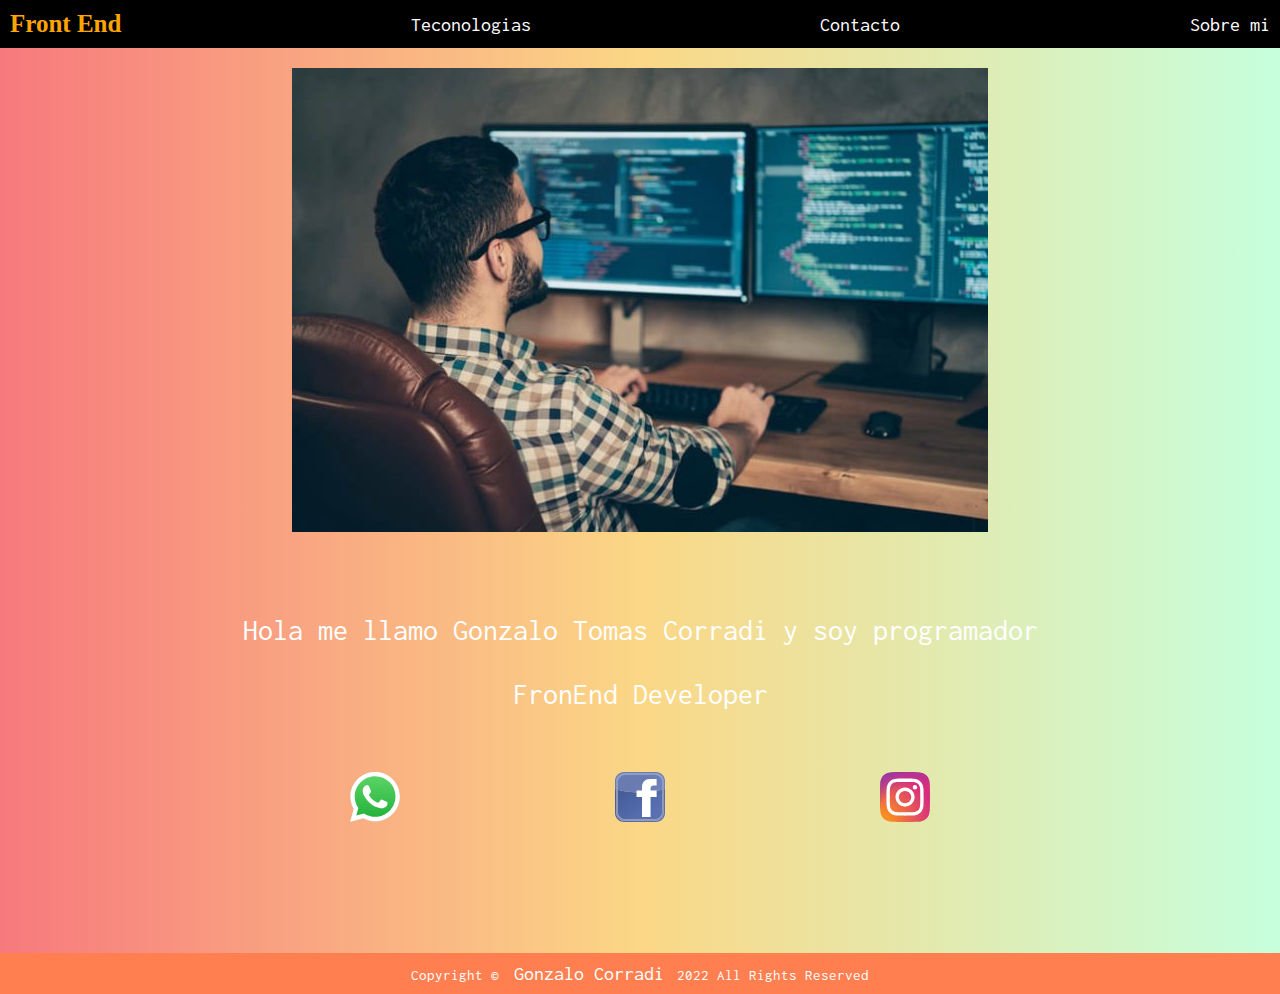
==== SobreMi.html @ 1e490bf4 "COMMIT" ====
<!DOCTYPE html>
<html lang="en">
<head>
    <meta charset="UTF-8">
    <meta http-equiv="X-UA-Compatible" content="IE=edge">
    <meta name="viewport" content="width=device-width, initial-scale=1.0">
    <title>Sobre Mi</title>
    
    <link rel="stylesheet" href="styles.css">

    <link rel="preconnect" href="https://fonts.googleapis.com">
    <link rel="preconnect" href="https://fonts.gstatic.com" crossorigin>
    <link href="https://fonts.googleapis.com/css2?family=Inconsolata:wght@200&display=swap" rel="stylesheet">

</head>
<body>
    
    <header>
        <div class="contenedor contenedor-header">
            <nav class= "navegacion">
                <a id="frontEnd" href="index.html">Front End</a>
                <a href="#">Teconologias</a>
                <a href="#">Contacto</a>
                <a href="#">Sobre mi</a>
            </nav>
        </div>
    </header>
<section>
        <div class="contenedor programador">
            <div id="sobreMi">
                <img src="img/programador.jpg" alt="Imagen programador">
            </div>
            <div id="parrafo">
                <p>Hola me llamo Gonzalo Tomas Corradi y soy programador <br><br> <span></span>FronEnd Developer</p>
                <br>
                <div id="logos-redes">
                    <div>
                        <img class="logos-redes" src="img/whatsapp.svg" alt="Whatsapp"> 
                        <a class="enlace" href="https://api.whatsapp.com/send?phone=3547521873"></a>
                    </div>  
                    <div>
                        <img class="logos-redes" src="img/facebook.svg" alt="Facebook">
                        <a class="enlace" href="https://www.facebook.com/gonzalo.corradi.1"></a>
                    </div>
                    <div>
                        <img class="logos-redes" src="img/instagram.svg" alt="Instagram">
                        <a class="enlace" href="https://z-p15.www.instagram.com/gonzalocorradi/"></a>
                    </div>
                </div>
            </div>
        </div>
    </section>
    
    <footer>
        <div>
            <p class="copy">Copyright &copy;<a href="https://github.com/GonzaloCorrad1?tab=repositories"> Gonzalo Corradi</a> 2022 All Rights Reserved</p>
        </div>
    </footer>
</body>
</html>
---- styles.css ----
/*Estilos Globales*/

:root {
    --tituloPagina: "Parisienne", cursive;
    --naranja: orange;
    --blanco: white;
    --negro: black;
    --fuenteSecundaria: 'Inconsolata', monospace;
    scroll-behavior: smooth;
}

html{
    font-size: 62.5%; 
    box-sizing: border-box;
}

body, html{
    margin: 0;
    padding: 0;
    font-family: var(--fuenteSecundaria);
    background: #C6FFDD;  
    background: -webkit-linear-gradient(to right, #f7797d, #FBD786, #C6FFDD);  
    background: linear-gradient(to right, #f7797d, #FBD786, #C6FFDD); 
}

*, :before, *:after{
    box-sizing: inherit;
}


/*Estilos Navegacion*/
@media (max-widht: 400px){
    .navegacion {
        height: auto;
        background-color: var(--negro);
        display: flex;
        flex-direction: column;
        justify-content: space-between;
        align-items: center;
        padding: 1rem;
    }
}

.navegacion{
    height: auto;
    background-color: var(--negro);
    display: flex;
    justify-content: space-between;
    align-items: center;
}

.navegacion a{
    margin: 0- 3rem;
    padding: 1rem;
    text-decoration: none;
    color: var(--blanco);
}

.navegacion a:hover{
    cursor: pointer;
    color: var(--naranja);

}

#frontEnd{
    padding: 1rem;
    font-family: var(--tituloPagina);
    color: var(--naranja);
    font-weight: bold;
    font-size: 2.5rem;
}

a{
    padding: 0.5rem;
    font-size: 2rem;

}

/* Main */

.fondo {
    background-image: url(img/programer.jpg);
    background-position: center;
    background-repeat: no-repeat;
    background-size: cover;
    width: 100%;
    height: 100vh;
}


.tecnologias p {
    text-align: center;
    color: var(--blanco);
    font-size: 3rem;
}

 .contenedor-imagenes{
    display: grid;
    flex-direction: column;
    grid-template-columns: repeat(3, 1fr);
    padding: 10rem 2rem;
    text-align: center;
 }

.logos .lenguaje {
    width: 10rem;
    height: 10rem;
}

.logos p{
    font-size: 2rem;
    color: var(--blanco);
}

/*Formulario de Contacto*/
.titulo{
    margin: 2rem;
    text-align: center;
    font-size: 4rem;
}

.contacto{
    color: var(--blanco);
    border-top: 1px solid var(--negro);
    border-radius: 6px;
    padding: 5rem 2rem;
    font-size: 2.5rem;
}

.contacto label{
    display: block;
    font-weight: bold;
}

.contacto div{
    text-align: center;
    margin-bottom: 2rem;
}


.contacto input[type='text'], .contacto textarea{
    background: #C6FFDD;  
    background: -webkit-linear-gradient(to right, #f7797d, #FBD786, #C6FFDD);  
    background: linear-gradient(to right, #f7797d, #FBD786, #C6FFDD); 

    padding: 1rem 1rem;
    width: 40rem;
    border: 1px solid coral;
    margin: 1rem 0;
}

.contacto input[type='text']:focus, .contacto textarea:focus{
    outline: none;
    box-shadow: 0 0 0 5px crimson;
}

.contacto input[type='submit']:hover{
    cursor: pointer;
    color: aqua;
}

.contacto input[type='submit']{
    border: 1px solid gray;
    padding: 8px 16px;
    border-radius: 20px;
    font-weight: bold;
    font-size: 2rem;    
}

/*Footer*/

div .copy{
    margin-bottom: 0%;
    background-color: coral;
    color: var(--blanco);
    font-size: 1.5rem;
    padding: 1rem;
    text-align: center;
}

.copy a{
    text-decoration: none;
    color: var(--blanco);
}

.copy a:hover {
    color: var(--naranja);
}



/*Sobre Mi*/

.programador {
    padding-top: 2rem;
    height: auto;
    display: flex;
    flex-direction: column;
    align-items: center;
    text-align: center;
}

#parrafo{
    padding: 5rem;
    font-size: 3rem;
    color: var(--blanco);
}

#parrafo span{
    color: var(--negro);
    font: bold;
}

/*Logos redes*/

.logos-redes {
    height: 5rem;
    width: 5rem;
    margin: 0 auto;
}

#logos-redes{
    display: grid;
    flex-direction: column;
    grid-template-columns: repeat(3, 1fr);
    margin-bottom: 5rem;
    align-items: center;
}

.enlace{
    text-decoration: none;
    color: var(--negro);
    display: flex;
    cursor: pointer;
    justify-content: center;
}

.enlace:hover {
    color: var(--naranja);
}
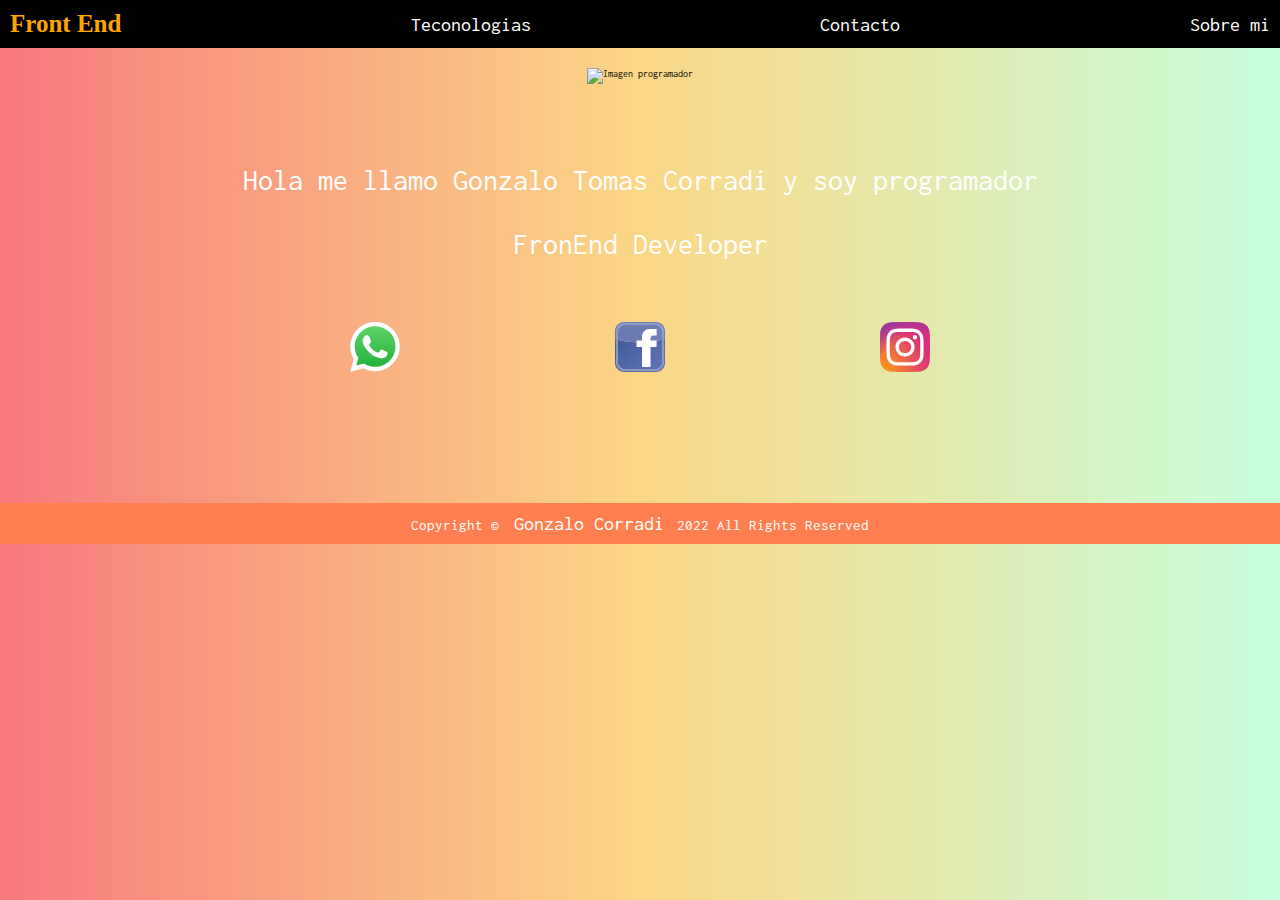
==== commit 900d25bc: "COMMIT2" ====
--- a/SobreMi.html
+++ b/SobreMi.html
@@ -28,7 +28,7 @@
 <section>
         <div class="contenedor programador">
             <div id="sobreMi">
-                <img src="img/programador.jpg" alt="Imagen programador">
+                <img src="img/yo.jpeg" alt="Imagen programador">
             </div>
             <div id="parrafo">
                 <p>Hola me llamo Gonzalo Tomas Corradi y soy programador <br><br> <span></span>FronEnd Developer</p>
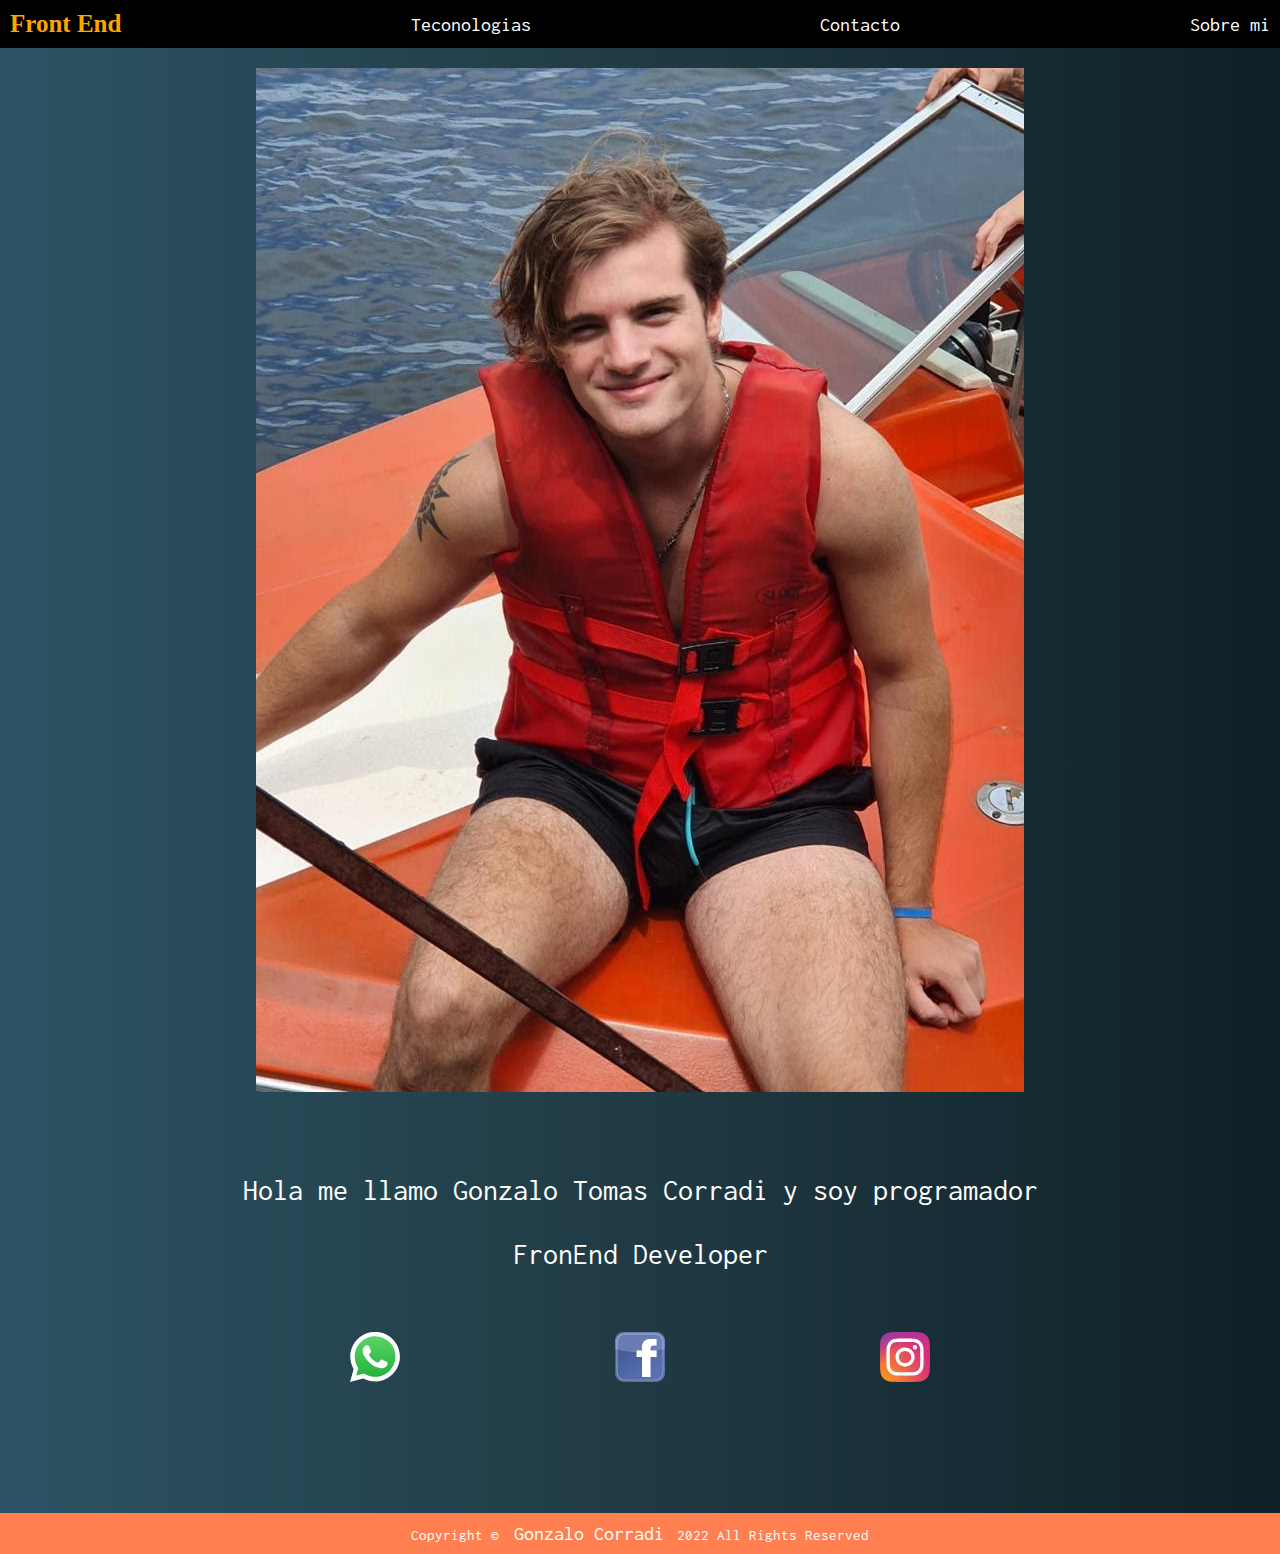
==== commit 9654cace: "Update SobreMi.html" ====
--- a/SobreMi.html
+++ b/SobreMi.html
@@ -35,7 +35,7 @@
                 <br>
                 <div id="logos-redes">
                     <div>
-                        <img class="logos-redes" src="img/whatsapp.svg" alt="Whatsapp"> 
+                        <img class="logos-redes" src="img/whatsapp.svg" alt="Whatsapp" href="https://api.whatsapp.com/send?phone=3547521873"> 
                         <a class="enlace" href="https://api.whatsapp.com/send?phone=3547521873"></a>
                     </div>  
                     <div>
@@ -57,4 +57,4 @@
         </div>
     </footer>
 </body>
-</html>+</html>
--- a/styles.css
+++ b/styles.css
@@ -18,9 +18,11 @@
     margin: 0;
     padding: 0;
     font-family: var(--fuenteSecundaria);
-    background: #C6FFDD;  
-    background: -webkit-linear-gradient(to right, #f7797d, #FBD786, #C6FFDD);  
-    background: linear-gradient(to right, #f7797d, #FBD786, #C6FFDD); 
+    background: #0F2027;  /* fallback for old browsers */
+    background: -webkit-linear-gradient(to right, #2C5364, #203A43, #0F2027);  /* Chrome 10-25, Safari 5.1-6 */
+    background: linear-gradient(to right, #2C5364, #203A43, #0F2027); /* W3C, IE 10+/ Edge, Firefox 16+, Chrome 26+, Opera 12+, Safari 7+ */
+
+
 }
 
 *, :before, *:after{
@@ -229,7 +231,7 @@
 
 .enlace{
     text-decoration: none;
-    color: var(--negro);
+    color: var(--blanco);
     display: flex;
     cursor: pointer;
     justify-content: center;
